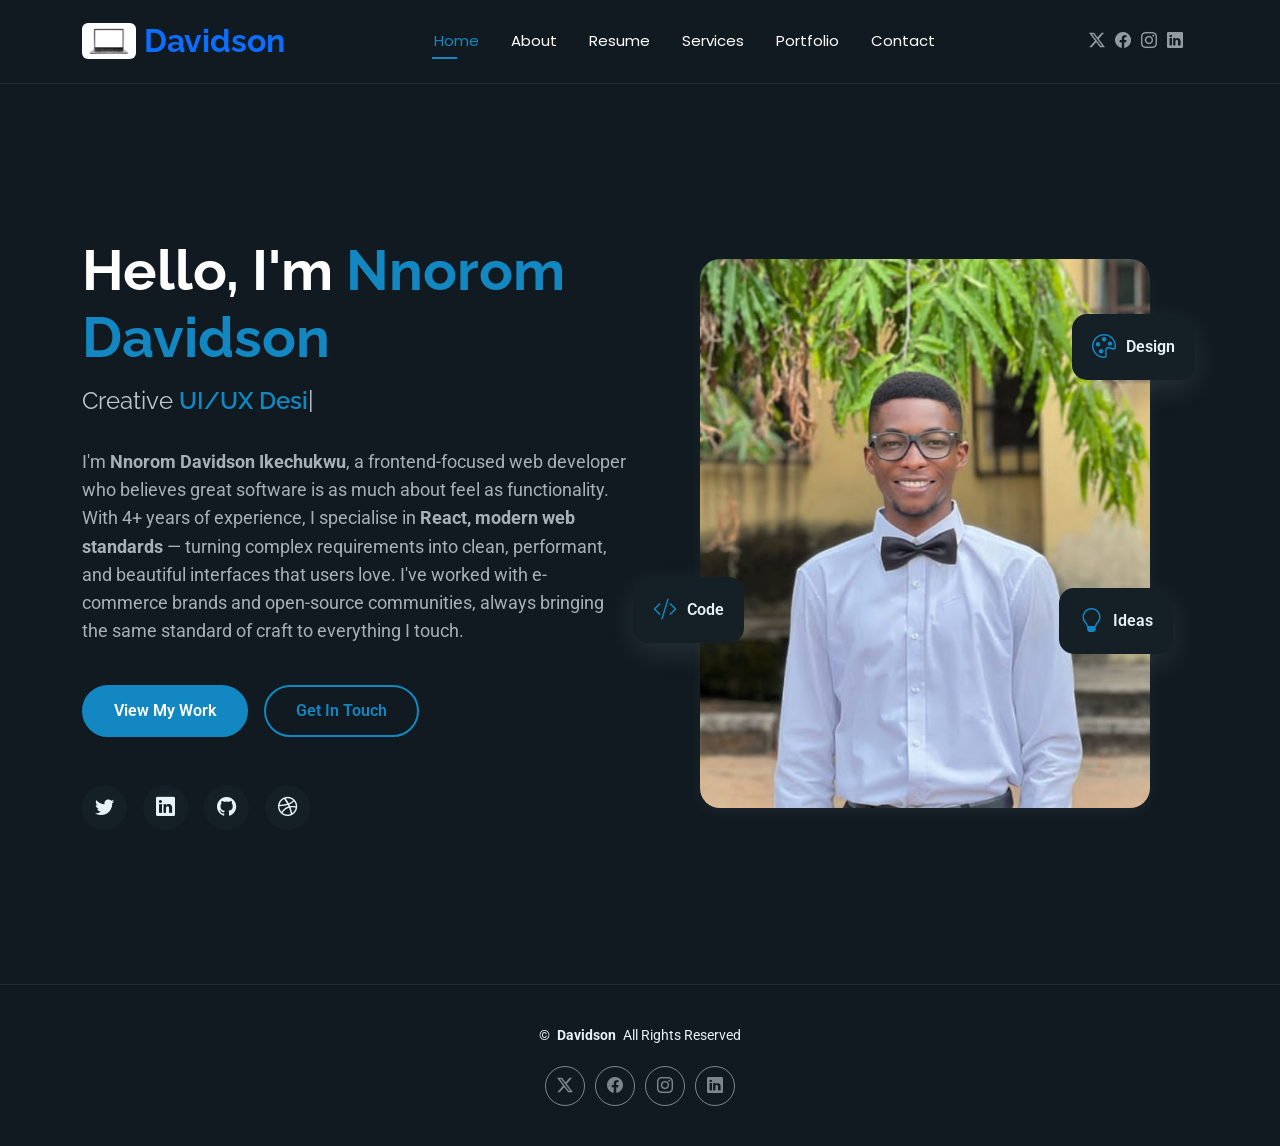
==== index.html @ 775a9165 "Updated website design" ====
<!doctype html>
<html lang="en">
  <head>
    <meta charset="utf-8" />
    <meta content="width=device-width, initial-scale=1.0" name="viewport" />
    <title>Davidson Portfolio</title>
    <meta name="description" content="" />
    <meta name="keywords" content="" />

    <!-- Favicons -->
    <link href="assets/img/favico.png" rel="icon" />
    <link href="assets/img/apple-touch-ico.png" rel="apple-touch-icon" />

    <!-- Fonts -->
    <link href="https://fonts.googleapis.com" rel="preconnect" />
    <link href="https://fonts.gstatic.com" rel="preconnect" crossorigin />
    <link
      href="https://fonts.googleapis.com/css2?family=Roboto:ital,wght@0,100;0,300;0,400;0,500;0,700;0,900;1,100;1,300;1,400;1,500;1,700;1,900&family=Poppins:ital,wght@0,100;0,200;0,300;0,400;0,500;0,600;0,700;0,800;0,900;1,100;1,200;1,300;1,400;1,500;1,600;1,700;1,800;1,900&family=Raleway:ital,wght@0,100;0,200;0,300;0,400;0,500;0,600;0,700;0,800;0,900;1,100;1,200;1,300;1,400;1,500;1,600;1,700;1,800;1,900&display=swap"
      rel="stylesheet"
    />

    <!-- Vendor CSS Files -->
    <link
      href="assets/vendor/bootstrap/css/bootstrap.min.css"
      rel="stylesheet"
    />
    <link
      href="assets/vendor/bootstrap-icons/bootstrap-icons.css"
      rel="stylesheet"
    />
    <link href="assets/vendor/aos/aos.css" rel="stylesheet" />
    <link href="assets/vendor/swiper/swiper-bundle.min.css" rel="stylesheet" />
    <link
      href="assets/vendor/glightbox/css/glightbox.min.css"
      rel="stylesheet"
    />

    <!-- Main CSS File -->
    <link href="assets/css/main.css" rel="stylesheet" />

  </head>

  <body class="index-page">
    <header
      id="header"
      class="header d-flex align-items-center light-background sticky-top"
    >
      <div
        class="container position-relative d-flex align-items-center justify-content-between"
      >
       <a href="index.html" class="logo d-flex align-items-center me-auto me-xl-0">
      <img src="assets/img/laptop.webp" class="rounded-2" alt="">
      <h1 class="sitename text-primary fw-bold">Davidson</h1> 
    </a>

        <nav id="navmenu" class="navmenu">
          <ul>
            <li><a href="index.html" class="active">Home</a></li>
            <li><a href="about.html">About</a></li>
            <li><a href="resume.html">Resume</a></li>
            <li><a href="services.html">Services</a></li>
            <li><a href="portfolio.html">Portfolio</a></li>
            <li><a href="contact.html">Contact</a></li>
          </ul>
          <i class="mobile-nav-toggle d-xl-none bi bi-list"></i>
        </nav>

        <div class="header-social-links">
          <a href="https://x.com/Davidson Ikechukwu"><i class="bi bi-twitter-x"></i></a>
          <a href="https://www.facebook.com/share/1BREzqqqew/" class="facebook"><i class="bi bi-facebook"></i></a>
          <a href="https://www.instagram.com/nnoromdavidson?igsh=cDBoOHh2YnZlcjl3" class="instagram"><i class="bi bi-instagram"></i></a>
          <a href="#" class="linkedin"><i class="bi bi-linkedin"></i></a>
        </div>
      </div>
    </header>

    <main class="main">
      <!-- Hero Section -->
      <section id="hero" class="hero section">
        <div class="container" data-aos="fade-up" data-aos-delay="100">
          <div class="row gy-4 align-items-center">
            <div class="col-lg-6 order-2 order-lg-1">
              <div class="hero-content">
                <h1 data-aos="fade-up" data-aos-delay="200">
                  Hello, I'm <span class="highlight">Nnorom Davidson</span>
                </h1>
                <h2 data-aos="fade-up" data-aos-delay="300">
                  Creative
                  <span
                    class="typed"
                    data-typed-items="UI/UX Designer, Web Developer"
                  ></span>
                </h2>
                <p data-aos="fade-up" data-aos-delay="400">
              
                  I'm <strong>Nnorom Davidson Ikechukwu</strong>, a
                  frontend-focused web developer who believes great software is
                  as much about feel as functionality.
              
                
                  With 4+ years of experience, I specialise in
                  <strong>React, modern web standards</strong> —
                  turning complex requirements into clean, performant, and
                  beautiful interfaces that users love.
                
                
                  I've worked with e-commerce brands and
                  open-source communities, always bringing the same standard of
                  craft to everything I touch.
              
                </p>
                <div
                  class="hero-actions"
                  data-aos="fade-up"
                  data-aos-delay="500"
                >
                  <a href="portfolio.html" class="btn btn-primary"
                    >View My Work</a
                  >
                  <a href="contact.html" class="btn btn-outline"
                    >Get In Touch</a
                  >
                </div>
                <div
                  class="social-links"
                  data-aos="fade-up"
                  data-aos-delay="600"
                >
                  <a href="#"><i class="bi bi-twitter"></i></a>
                  <a href="#"><i class="bi bi-linkedin"></i></a>
                  <a href="https://github.com/DavidsonIyke"><i class="bi bi-github"></i></a>
                  <a href="#"><i class="bi bi-dribbble"></i></a>
                </div>
              </div>
            </div>
            <div class="col-lg-6 order-1 order-lg-2">
              <div class="hero-image" data-aos="zoom-in" data-aos-delay="300">
                <div class="image-wrapper">
                  <img
                    src="assets/img/profile/Screenshot_20240327-204604~2 - Copy.jpg"
                    alt="Sarah Mitchell"
                    class="img-fluid"
                  />
                  <div class="floating-elements">
                    <div
                      class="floating-card design"
                      data-aos="fade-left"
                      data-aos-delay="700"
                    >
                      <i class="bi bi-palette"></i>
                      <span>Design</span>
                    </div>
                    <div
                      class="floating-card code"
                      data-aos="fade-right"
                      data-aos-delay="800"
                    >
                      <i class="bi bi-code-slash"></i>
                      <span>Code</span>
                    </div>
                    <div
                      class="floating-card creativity"
                      data-aos="fade-up"
                      data-aos-delay="900"
                    >
                      <i class="bi bi-lightbulb"></i>
                      <span>Ideas</span>
                    </div>
                  </div>
                </div>
              </div>
            </div>
          </div>
        </div>
      </section>
      <!-- /Hero Section -->
    </main>

    <footer id="footer" class="footer">
      <div class="container">
        <div class="copyright text-center">
          <p>
            ©
            <strong class="px-1 sitename">Davidson</strong>
            <span>All Rights Reserved<br /></span>
          </p>
        </div>
        <div class="social-links d-flex justify-content-center">
          <a href="https://x.com/Davidson Ikechukwu"><i class="bi bi-twitter-x"></i></a>
          <a href="https://www.facebook.com/share/1BREzqqqew/"><i class="bi bi-facebook"></i></a>
          <a href="https://www.instagram.com/nnoromdavidson?igsh=cDBoOHh2YnZlcjl3"><i class="bi bi-instagram"></i></a>
          <a href=""><i class="bi bi-linkedin"></i></a>
        </div>
      </div>
    </footer>

    <!-- Scroll Top -->
    <a
      href="#"
      id="scroll-top"
      class="scroll-top d-flex align-items-center justify-content-center"
      ><i class="bi bi-arrow-up-short"></i
    ></a>

    <!-- Preloader -->
    <div id="preloader"></div>

    <!-- Vendor JS Files -->
    <script src="assets/vendor/bootstrap/js/bootstrap.bundle.min.js"></script>
    <script src="assets/vendor/php-email-form/validate.js"></script>
    <script src="assets/vendor/aos/aos.js"></script>
    <script src="assets/vendor/typed.js/typed.umd.js"></script>
    <script src="assets/vendor/waypoints/noframework.waypoints.js"></script>
    <script src="assets/vendor/purecounter/purecounter_vanilla.js"></script>
    <script src="assets/vendor/swiper/swiper-bundle.min.js"></script>
    <script src="assets/vendor/imagesloaded/imagesloaded.pkgd.min.js"></script>
    <script src="assets/vendor/isotope-layout/isotope.pkgd.min.js"></script>
    <script src="assets/vendor/glightbox/js/glightbox.min.js"></script>

    <!-- Main JS File -->
    <script src="assets/js/main.js"></script>
  </body>
</html>
---- assets/css/main.css ----
/**
* Template Name: FolioOne
* Template URL: https://bootstrapmade.com/folioone-bootstrap-portfolio-website-template/
* Updated: Aug 23 2025 with Bootstrap v5.3.7
* Author: BootstrapMade.com
* License: https://bootstrapmade.com/license/
*/

/*--------------------------------------------------------------
# Font & Color Variables
# Help: https://bootstrapmade.com/color-system/
--------------------------------------------------------------*/
/* Fonts */
:root {
  --default-font: "Roboto",  system-ui, -apple-system, "Segoe UI", Roboto, "Helvetica Neue", Arial, "Noto Sans", "Liberation Sans", sans-serif, "Apple Color Emoji", "Segoe UI Emoji", "Segoe UI Symbol", "Noto Color Emoji";
  --heading-font: "Raleway",  sans-serif;
  --nav-font: "Poppins",  sans-serif;
}

/* Global Colors - The following color variables are used throughout the website. Updating them here will change the color scheme of the entire website */
:root { 
  --background-color: #101a20; /* Background color for the entire website, including individual sections */
  --default-color: #e7f2f7; /* Default color used for the majority of the text content across the entire website */
  --heading-color: #ffffff; /* Color for headings, subheadings and title throughout the website */
  --accent-color: #1387c1; /* Accent color that represents your brand on the website. It's used for buttons, links, and other elements that need to stand out */
  --surface-color: #141f26; /* The surface color is used as a background of boxed elements within sections, such as cards, icon boxes, or other elements that require a visual separation from the global background. */
  --contrast-color: #ffffff; /* Contrast color for text, ensuring readability against backgrounds of accent, heading, or default colors. */
}

/* Nav Menu Colors - The following color variables are used specifically for the navigation menu. They are separate from the global colors to allow for more customization options */
:root {
  --nav-color: #ffffff;  /* The default color of the main navmenu links */
  --nav-hover-color: #1387c1; /* Applied to main navmenu links when they are hovered over or active */
  --nav-mobile-background-color: #213642; /* Used as the background color for mobile navigation menu */
  --nav-dropdown-background-color: #051117; /* Used as the background color for dropdown items that appear when hovering over primary navigation items */
  --nav-dropdown-color: #e7f2f7; /* Used for navigation links of the dropdown items in the navigation menu. */
  --nav-dropdown-hover-color: #1387c1; /* Similar to --nav-hover-color, this color is applied to dropdown navigation links when they are hovered over. */
}

/* Color Presets - These classes override global colors when applied to any section or element, providing reuse of the sam color scheme. */

.light-background {
  --background-color: #142027;
  --surface-color: #325264;
}

.dark-background {
  --background-color: #0b1419;
  --default-color: #ffffff;
  --heading-color: #ffffff;
  --surface-color: #252525;
  --contrast-color: #ffffff;
}

/* Smooth scroll */
:root {
  scroll-behavior: smooth;
}

/*--------------------------------------------------------------
# General Styling & Shared Classes
--------------------------------------------------------------*/
body {
  color: var(--default-color);
  background-color: var(--background-color);
  font-family: var(--default-font);
}

a {
  color: var(--accent-color);
  text-decoration: none;
  transition: 0.3s;
}

a:hover {
  color: color-mix(in srgb, var(--accent-color), transparent 25%);
  text-decoration: none;
}

h1,
h2,
h3,
h4,
h5,
h6 {
  color: var(--heading-color);
  font-family: var(--heading-font);
}

/* PHP Email Form Messages
------------------------------*/
.php-email-form .error-message {
  display: none;
  background: #df1529;
  color: #ffffff;
  text-align: left;
  padding: 15px;
  margin-bottom: 24px;
  font-weight: 600;
}

.php-email-form .sent-message {
  display: none;
  color: #ffffff;
  background: #059652;
  text-align: center;
  padding: 15px;
  margin-bottom: 24px;
  font-weight: 600;
}

.php-email-form .loading {
  display: none;
  background: var(--surface-color);
  text-align: center;
  padding: 15px;
  margin-bottom: 24px;
}

.php-email-form .loading:before {
  content: "";
  display: inline-block;
  border-radius: 50%;
  width: 24px;
  height: 24px;
  margin: 0 10px -6px 0;
  border: 3px solid var(--accent-color);
  border-top-color: var(--surface-color);
  animation: php-email-form-loading 1s linear infinite;
}

@keyframes php-email-form-loading {
  0% {
    transform: rotate(0deg);
  }

  100% {
    transform: rotate(360deg);
  }
}

/*--------------------------------------------------------------
# Global Header
--------------------------------------------------------------*/
.header {
  --background-color: rgba(255, 255, 255, 0);
  color: var(--default-color);
  background-color: var(--background-color);
  padding: 15px 0;
  transition: all 0.5s;
  z-index: 997;
  border-bottom: 1px solid color-mix(in srgb, var(--default-color), transparent 92%);
}

.header .logo {
  line-height: 1;
}

.header .logo img {
  max-height: 36px;
  margin-right: 8px;
}

.header .logo h1 {
  font-size: 32px;
  margin: 0;
  font-weight: 400;
  color: var(--heading-color);
}

.header .header-social-links {
  padding-right: 15px;
}

.header .header-social-links a {
  color: color-mix(in srgb, var(--default-color), transparent 40%);
  padding-left: 6px;
  display: inline-block;
  transition: 0.3s;
  font-size: 16px;
}

.header .header-social-links a:hover {
  color: var(--default-color);
}

.header .header-social-links a i {
  line-height: 0px;
}

@media (max-width: 1200px) {
  .header .logo {
    order: 1;
  }

  .header .header-social-links {
    order: 2;
  }

  .header .navmenu {
    order: 3;
  }
}

/* Global Header on Scroll
------------------------------*/
.scrolled .header {
  --background-color: rgba(16, 26, 32, 0.9);
}

/*--------------------------------------------------------------
# Navigation Menu
--------------------------------------------------------------*/
/* Desktop Navigation */
@media (min-width: 1200px) {
  .navmenu {
    padding: 0;
  }

  .navmenu ul {
    margin: 0;
    padding: 0;
    display: flex;
    list-style: none;
    align-items: center;
  }

  .navmenu li {
    position: relative;
  }

  .navmenu>ul>li {
    white-space: nowrap;
    padding: 15px 28px 15px 0;
  }

  .navmenu>ul>li:last-child {
    padding-right: 0;
  }

  .navmenu a,
  .navmenu a:focus {
    color: var(--nav-color);
    font-size: 15px;
    padding: 0 2px;
    font-family: var(--nav-font);
    font-weight: 400;
    display: flex;
    align-items: center;
    justify-content: space-between;
    white-space: nowrap;
    transition: 0.3s;
    position: relative;
  }

  .navmenu a i,
  .navmenu a:focus i {
    font-size: 12px;
    line-height: 0;
    margin-left: 5px;
    transition: 0.3s;
  }

  .navmenu>ul>li>a:before {
    content: "";
    position: absolute;
    height: 2px;
    bottom: -6px;
    left: 0;
    background-color: var(--nav-hover-color);
    visibility: hidden;
    width: 0px;
    transition: all 0.3s ease-in-out 0s;
  }

  .navmenu a:hover:before,
  .navmenu li:hover>a:before,
  .navmenu .active:before {
    visibility: visible;
    width: 25px;
  }

  .navmenu li:hover>a,
  .navmenu .active,
  .navmenu .active:focus {
    color: var(--nav-hover-color);
  }

  .navmenu .dropdown ul {
    margin: 0;
    padding: 10px 0;
    background: var(--nav-dropdown-background-color);
    display: block;
    position: absolute;
    visibility: hidden;
    left: -5px;
    top: 130%;
    opacity: 0;
    transition: 0.3s;
    border-radius: 4px;
    z-index: 99;
    box-shadow: 0px 0px 30px rgba(0, 0, 0, 0.1);
  }

  .navmenu .dropdown ul li {
    min-width: 200px;
  }

  .navmenu .dropdown ul a {
    padding: 10px 20px;
    font-size: 15px;
    text-transform: none;
    color: var(--nav-dropdown-color);
  }

  .navmenu .dropdown ul a i {
    font-size: 12px;
  }

  .navmenu .dropdown ul a:hover,
  .navmenu .dropdown ul .active:hover,
  .navmenu .dropdown ul li:hover>a {
    color: var(--nav-dropdown-hover-color);
  }

  .navmenu .dropdown:hover>ul {
    opacity: 1;
    top: 100%;
    visibility: visible;
  }

  .navmenu .dropdown .dropdown ul {
    top: 0;
    left: -90%;
    visibility: hidden;
  }

  .navmenu .dropdown .dropdown:hover>ul {
    opacity: 1;
    top: 0;
    left: -100%;
    visibility: visible;
  }
}

/* Mobile Navigation */
@media (max-width: 1199px) {
  .mobile-nav-toggle {
    color: var(--nav-color);
    font-size: 28px;
    line-height: 0;
    margin-right: 10px;
    cursor: pointer;
    transition: color 0.3s;
  }

  .navmenu {
    padding: 0;
    z-index: 9997;
  }

  .navmenu ul {
    display: none;
    list-style: none;
    position: absolute;
    inset: 60px 20px 20px 20px;
    padding: 10px 0;
    margin: 0;
    border-radius: 6px;
    background-color: var(--nav-mobile-background-color);
    border: 1px solid color-mix(in srgb, var(--default-color), transparent 90%);
    box-shadow: none;
    overflow-y: auto;
    transition: 0.3s;
    z-index: 9998;
  }

  .navmenu a,
  .navmenu a:focus {
    color: var(--nav-dropdown-color);
    padding: 10px 20px;
    font-family: var(--nav-font);
    font-size: 17px;
    font-weight: 500;
    display: flex;
    align-items: center;
    justify-content: space-between;
    white-space: nowrap;
    transition: 0.3s;
  }

  .navmenu a i,
  .navmenu a:focus i {
    font-size: 12px;
    line-height: 0;
    margin-left: 5px;
    width: 30px;
    height: 30px;
    display: flex;
    align-items: center;
    justify-content: center;
    border-radius: 50%;
    transition: 0.3s;
    background-color: color-mix(in srgb, var(--accent-color), transparent 90%);
  }

  .navmenu a i:hover,
  .navmenu a:focus i:hover {
    background-color: var(--accent-color);
    color: var(--contrast-color);
  }

  .navmenu a:hover,
  .navmenu .active,
  .navmenu .active:focus {
    color: var(--nav-dropdown-hover-color);
  }

  .navmenu .active i,
  .navmenu .active:focus i {
    background-color: var(--accent-color);
    color: var(--contrast-color);
    transform: rotate(180deg);
  }

  .navmenu .dropdown ul {
    position: static;
    display: none;
    z-index: 99;
    padding: 10px 0;
    margin: 10px 20px;
    background-color: var(--nav-dropdown-background-color);
    transition: all 0.5s ease-in-out;
  }

  .navmenu .dropdown ul ul {
    background-color: rgba(33, 37, 41, 0.1);
  }

  .navmenu .dropdown>.dropdown-active {
    display: block;
    background-color: rgba(33, 37, 41, 0.03);
  }

  .mobile-nav-active {
    overflow: hidden;
  }

  .mobile-nav-active .mobile-nav-toggle {
    color: #fff;
    position: absolute;
    font-size: 32px;
    top: 15px;
    right: 15px;
    margin-right: 0;
    z-index: 9999;
  }

  .mobile-nav-active .navmenu {
    position: fixed;
    overflow: hidden;
    inset: 0;
    background: rgba(33, 37, 41, 0.8);
    transition: 0.3s;
  }

  .mobile-nav-active .navmenu>ul {
    display: block;
  }
}

/*--------------------------------------------------------------
# Global Footer
--------------------------------------------------------------*/
.footer {
  color: var(--default-color);
  background-color: var(--background-color);
  font-size: 14px;
  padding: 40px 0;
  position: relative;
  border-top: 1px solid color-mix(in srgb, var(--default-color), transparent 92%);
}

.footer .copyright p {
  margin-bottom: 0;
}

.footer .social-links {
  margin-top: 20px;
}

.footer .social-links a {
  display: flex;
  align-items: center;
  justify-content: center;
  width: 40px;
  height: 40px;
  border-radius: 50%;
  border: 1px solid color-mix(in srgb, var(--default-color), transparent 50%);
  font-size: 16px;
  color: color-mix(in srgb, var(--default-color), transparent 50%);
  margin: 0 5px;
  transition: 0.3s;
}

.footer .social-links a:hover {
  color: var(--accent-color);
  border-color: var(--accent-color);
}

.footer .credits {
  margin-top: 10px;
  font-size: 13px;
  text-align: center;
}

/*--------------------------------------------------------------
# Preloader
--------------------------------------------------------------*/
#preloader {
  position: fixed;
  inset: 0;
  z-index: 9999;
  overflow: hidden;
  background-color: var(--background-color);
  transition: all 0.6s ease-out;
  width: 100%;
  height: 100vh;
}

#preloader:before,
#preloader:after {
  content: "";
  position: absolute;
  border: 4px solid var(--accent-color);
  border-radius: 50%;
  animation: animate-preloader 2s cubic-bezier(0, 0.2, 0.8, 1) infinite;
}

#preloader:after {
  animation-delay: -0.5s;
}

@keyframes animate-preloader {
  0% {
    width: 10px;
    height: 10px;
    top: calc(50% - 5px);
    left: calc(50% - 5px);
    opacity: 1;
  }

  100% {
    width: 72px;
    height: 72px;
    top: calc(50% - 36px);
    left: calc(50% - 36px);
    opacity: 0;
  }
}

/*--------------------------------------------------------------
# Scroll Top Button
--------------------------------------------------------------*/
.scroll-top {
  position: fixed;
  visibility: hidden;
  opacity: 0;
  right: 15px;
  bottom: -15px;
  z-index: 99999;
  background-color: var(--accent-color);
  width: 44px;
  height: 44px;
  border-radius: 50px;
  transition: all 0.4s;
}

.scroll-top i {
  font-size: 24px;
  color: var(--contrast-color);
  line-height: 0;
}

.scroll-top:hover {
  background-color: color-mix(in srgb, var(--accent-color), transparent 20%);
  color: var(--contrast-color);
}

.scroll-top.active {
  visibility: visible;
  opacity: 1;
  bottom: 15px;
}

/*--------------------------------------------------------------
# Disable aos animation delay on mobile devices
--------------------------------------------------------------*/
@media screen and (max-width: 768px) {
  [data-aos-delay] {
    transition-delay: 0 !important;
  }
}

/*--------------------------------------------------------------
# Global Page Titles & Breadcrumbs
--------------------------------------------------------------*/
.page-title {
  color: var(--default-color);
  background-color: var(--background-color);
  position: relative;
}

.page-title .heading {
  padding: 80px 0;
  border-top: 1px solid color-mix(in srgb, var(--default-color), transparent 90%);
}

.page-title .heading h1 {
  font-size: 38px;
  font-weight: 700;
}

.page-title nav {
  background-color: color-mix(in srgb, var(--default-color), transparent 96%);
  padding: 20px 0;
}

.page-title nav ol {
  display: flex;
  flex-wrap: wrap;
  list-style: none;
  padding: 0;
  margin: 0;
  font-size: 16px;
  font-weight: 400;
}

.page-title nav ol li+li {
  padding-left: 10px;
}

.page-title nav ol li+li::before {
  content: "/";
  display: inline-block;
  padding-right: 10px;
  color: color-mix(in srgb, var(--default-color), transparent 70%);
}

/*--------------------------------------------------------------
# Global Sections
--------------------------------------------------------------*/
section,
.section {
  color: var(--default-color);
  background-color: var(--background-color);
  padding: 60px 0;
  scroll-margin-top: 100px;
  overflow: clip;
}

@media (max-width: 1199px) {

  section,
  .section {
    scroll-margin-top: 66px;
  }
}

/*--------------------------------------------------------------
# Global Section Titles
--------------------------------------------------------------*/
.section-title {
  text-align: center;
  padding-bottom: 60px;
  position: relative;
}

.section-title h2 {
  font-size: 3.5rem;
  font-weight: 400;
  line-height: 1.2;
  color: var(--heading-color);
  margin-bottom: 1.5rem;
  letter-spacing: -1px;
}

@media (max-width: 768px) {
  .section-title h2 {
    font-size: 2.5rem;
  }
}

.section-title p {
  font-size: 1.125rem;
  line-height: 1.8;
  color: color-mix(in srgb, var(--default-color), transparent 25%);
  max-width: 900px;
  margin: 0 auto;
  text-wrap: balance;
}

/*--------------------------------------------------------------
# Hero Section
--------------------------------------------------------------*/
.hero {
  padding: 80px 0;
  min-height: 100vh;
  display: flex;
  align-items: center;
}

.hero .hero-content h1 {
  font-size: 3.5rem;
  font-weight: 700;
  margin-bottom: 1rem;
  line-height: 1.2;
}

.hero .hero-content h1 .highlight {
  color: var(--accent-color);
  position: relative;
}

.hero .hero-content h1 .highlight::after {
  content: "";
  position: absolute;
  bottom: 0;
  left: 0;
  width: 100%;
  height: 3px;
  background: linear-gradient(90deg, var(--accent-color), color-mix(in srgb, var(--accent-color), transparent 50%));
  border-radius: 2px;
}

@media (max-width: 768px) {
  .hero .hero-content h1 {
    font-size: 2.5rem;
  }
}

.hero .hero-content h2 {
  font-size: 1.5rem;
  font-weight: 400;
  margin-bottom: 2rem;
  color: color-mix(in srgb, var(--default-color), transparent 20%);
}

.hero .hero-content h2 .typed {
  color: var(--accent-color);
  font-weight: 600;
}

@media (max-width: 768px) {
  .hero .hero-content h2 {
    font-size: 1.25rem;
  }
}

.hero .hero-content p {
  font-size: 1.1rem;
  line-height: 1.6;
  margin-bottom: 2.5rem;
  color: color-mix(in srgb, var(--default-color), transparent 30%);
}

.hero .hero-actions {
  display: flex;
  gap: 1rem;
  margin-bottom: 3rem;
}

.hero .hero-actions .btn {
  padding: 12px 30px;
  border-radius: 50px;
  font-weight: 600;
  text-decoration: none;
  transition: all 0.3s ease;
  border: 2px solid;
}

.hero .hero-actions .btn.btn-primary {
  background: var(--accent-color);
  color: var(--contrast-color);
  border-color: var(--accent-color);
}

.hero .hero-actions .btn.btn-primary:hover {
  background: color-mix(in srgb, var(--accent-color), black 15%);
  border-color: color-mix(in srgb, var(--accent-color), black 15%);
  transform: translateY(-2px);
}

.hero .hero-actions .btn.btn-outline {
  background: transparent;
  color: var(--accent-color);
  border-color: var(--accent-color);
}

.hero .hero-actions .btn.btn-outline:hover {
  transform: translateY(-2px);
}

@media (max-width: 576px) {
  .hero .hero-actions {
    flex-direction: column;
  }

  .hero .hero-actions .btn {
    text-align: center;
  }
}

.hero .social-links {
  display: flex;
  gap: 1rem;
}

.hero .social-links a {
  width: 45px;
  height: 45px;
  background: var(--surface-color);
  border-radius: 50%;
  display: flex;
  align-items: center;
  justify-content: center;
  color: var(--default-color);
  font-size: 1.2rem;
  transition: all 0.3s ease;
}

.hero .social-links a:hover {
  background: var(--accent-color);
  color: var(--contrast-color);
  transform: translateY(-3px);
  box-shadow: 0 8px 25px color-mix(in srgb, var(--accent-color), transparent 70%);
}

.hero .hero-image {
  position: relative;
}

.hero .hero-image .image-wrapper {
  position: relative;
  max-width: 450px;
  margin: 0 auto;
}

.hero .hero-image .image-wrapper img {
  border-radius: 20px;
  box-shadow: 0 5px 15px color-mix(in srgb, var(--default-color), transparent 95%);
  transition: transform 0.3s ease;
}

.hero .hero-image .image-wrapper img:hover {
  transform: scale(1.02);
}

.hero .hero-image .floating-elements {
  position: absolute;
  top: 0;
  left: 0;
  right: 0;
  bottom: 0;
  pointer-events: none;
}

.hero .hero-image .floating-elements .floating-card {
  position: absolute;
  background: var(--surface-color);
  padding: 15px 20px;
  border-radius: 15px;
  box-shadow: 0 10px 30px color-mix(in srgb, var(--default-color), transparent 90%);
  display: flex;
  align-items: center;
  gap: 10px;
  font-weight: 600;
  animation: float 3s ease-in-out infinite;
}

.hero .hero-image .floating-elements .floating-card i {
  font-size: 1.5rem;
  color: var(--accent-color);
}

.hero .hero-image .floating-elements .floating-card.design {
  top: 10%;
  right: -10%;
  animation-delay: 0s;
}

.hero .hero-image .floating-elements .floating-card.code {
  bottom: 30%;
  left: -15%;
  animation-delay: 1s;
}

.hero .hero-image .floating-elements .floating-card.creativity {
  top: 60%;
  right: -5%;
  animation-delay: 2s;
}

@media (max-width: 992px) {
  .hero .hero-image .floating-elements .floating-card {
    display: none;
  }
}

@keyframes float {

  0%,
  100% {
    transform: translateY(0px);
  }

  50% {
    transform: translateY(-10px);
  }
}

@media (max-width: 992px) {
  .hero .hero-content {
    text-align: center;
    margin-bottom: 3rem;
  }
}

/*--------------------------------------------------------------
# About Section
--------------------------------------------------------------*/
.about .intro-content .eyebrow {
  display: inline-block;
  letter-spacing: 0.12em;
  text-transform: uppercase;
  font-size: 12px;
  color: color-mix(in srgb, var(--default-color), transparent 40%);
  margin-bottom: 16px;
}

.about .intro-content .headline {
  font-family: var(--heading-font);
  font-weight: 300;
  line-height: 1.2;
  font-size: clamp(28px, 4vw, 44px);
  margin: 0 0 24px 0;
}

.about .intro-content .lead {
  font-size: 18px;
  line-height: 1.8;
  color: color-mix(in srgb, var(--default-color), transparent 10%);
  margin-bottom: 24px;
}

.about .intro-content p {
  line-height: 1.8;
  margin-bottom: 24px;
  color: color-mix(in srgb, var(--default-color), transparent 5%);
}

.about .intro-content .cta-group {
  display: flex;
  gap: 24px;
  align-items: center;
  margin-top: 24px;
}

.about .intro-content .cta-group .btn-ghost {
  display: inline-flex;
  align-items: center;
  gap: 8px;
  padding: 12px 18px;
  border-radius: 6px;
  color: var(--accent-color);
  background: color-mix(in srgb, var(--accent-color), transparent 92%);
  border: 1px solid color-mix(in srgb, var(--accent-color), transparent 70%);
  transition: 0.3s ease-in-out;
}

.about .intro-content .cta-group .btn-ghost:hover,
.about .intro-content .cta-group .btn-ghost:focus {
  color: var(--contrast-color);
  background: var(--accent-color);
  border-color: var(--accent-color);
  outline: none;
  box-shadow: 0 0 0 3px color-mix(in srgb, var(--accent-color), transparent 70%);
}

.about .intro-content .cta-group .link-underline {
  display: inline-flex;
  align-items: center;
  gap: 8px;
  position: relative;
  color: var(--accent-color);
  padding-bottom: 4px;
  transition: 0.3s ease-in-out;
}

.about .intro-content .cta-group .link-underline::after {
  content: "";
  position: absolute;
  left: 0;
  right: 0;
  bottom: 0;
  height: 1px;
  background: color-mix(in srgb, var(--accent-color), transparent 40%);
  transform: scaleX(0.4);
  transform-origin: left;
  transition: 0.3s ease-in-out;
}

.about .intro-content .cta-group .link-underline:hover,
.about .intro-content .cta-group .link-underline:focus {
  color: color-mix(in srgb, var(--accent-color), transparent 10%);
  outline: none;
}

.about .intro-content .cta-group .link-underline:hover::after,
.about .intro-content .cta-group .link-underline:focus::after {
  transform: scaleX(1);
}

.about .profile-figure {
  margin: 0;
}

.about .profile-figure .profile-photo {
  width: 88%;
  max-width: 440px;
  border-radius: 18px;
  box-shadow: 0 10px 30px color-mix(in srgb, var(--default-color), transparent 92%);
  transform: translateY(0);
  transition: transform 0.3s ease-in-out;
}

.about .profile-figure .profile-caption {
  margin-top: 24px;
  display: flex;
  align-items: center;
  justify-content: center;
}

.about .profile-figure .profile-caption .meta {
  font-size: 14px;
  color: color-mix(in srgb, var(--default-color), transparent 20%);
}

.about .profile-figure .profile-caption .meta .funfact {
  font-size: 13px;
  margin-top: 4px;
  color: color-mix(in srgb, var(--default-color), transparent 35%);
}

.about .profile-figure:hover .profile-photo {
  transform: translateY(-4px);
}

.about .skill-item {
  padding: 24px;
  border-radius: 6px;
  transition: 0.3s ease-in-out;
  background: color-mix(in srgb, var(--surface-color), var(--accent-color) 2%);
  border: 1px solid color-mix(in srgb, var(--default-color), transparent 88%);
  height: 100%;
}

.about .skill-item i {
  font-size: 24px;
  color: var(--accent-color);
  margin-bottom: 16px;
  display: inline-block;
}

.about .skill-item h3 {
  font-size: 16px;
  margin-bottom: 6px;
  font-weight: 500;
}

.about .skill-item p {
  margin: 0;
  font-size: 14px;
  color: color-mix(in srgb, var(--default-color), transparent 25%);
}

.about .skill-item:hover {
  transform: translateY(-3px);
  border-color: color-mix(in srgb, var(--accent-color), transparent 60%);
  box-shadow: 0 10px 30px color-mix(in srgb, var(--default-color), transparent 92%);
}

.about .timeline-item {
  position: relative;
  padding-left: 26px;
}

.about .timeline-item time {
  display: inline-block;
  font-size: 12px;
  letter-spacing: 0.08em;
  text-transform: uppercase;
  color: color-mix(in srgb, var(--default-color), transparent 45%);
  margin-bottom: 6px;
}

.about .timeline-item h4 {
  font-size: 18px;
  font-weight: 400;
  margin: 0 0 6px;
}

.about .timeline-item p {
  font-size: 14px;
  color: color-mix(in srgb, var(--default-color), transparent 25%);
  margin: 0;
}

.about .timeline-item .dot {
  position: absolute;
  left: 0;
  top: 4px;
  width: 10px;
  height: 10px;
  border-radius: 50%;
  background: var(--accent-color);
  box-shadow: 0 0 0 6px color-mix(in srgb, var(--accent-color), transparent 80%);
}

.about .personal-quote {
  padding: 24px 0;
}

.about .personal-quote p {
  font-family: var(--heading-font);
  font-weight: 300;
  font-size: clamp(20px, 3vw, 28px);
  line-height: 1.5;
  color: color-mix(in srgb, var(--default-color), transparent 5%);
  margin: 0 auto;
  max-width: 800px;
}

.about .fact-pill {
  display: flex;
  align-items: center;
  justify-content: center;
  gap: 10px;
  padding: 10px 14px;
  border-radius: 999px;
  border: 1px solid color-mix(in srgb, var(--default-color), transparent 85%);
  background: var(--surface-color);
  color: color-mix(in srgb, var(--default-color), transparent 10%);
  transition: 0.3s ease-in-out;
}

.about .fact-pill i {
  color: var(--accent-color);
}

.about .fact-pill span {
  font-size: 14px;
}

.about .fact-pill:hover {
  transform: translateY(-2px);
  border-color: color-mix(in srgb, var(--accent-color), transparent 60%);
  box-shadow: 0 10px 30px color-mix(in srgb, var(--default-color), transparent 92%);
}

.about .fact-pill:focus-within {
  box-shadow: 0 0 0 3px color-mix(in srgb, var(--accent-color), transparent 70%);
}

@media (max-width: 992px) {
  .about .profile-figure {
    text-align: center !important;
  }

  .about .profile-figure .profile-photo {
    width: 72%;
  }

  .about .intro-content .cta-group {
    flex-wrap: wrap;
  }
}

@media (max-width: 576px) {
  .about .profile-figure .profile-photo {
    width: 100%;
  }
}

/*--------------------------------------------------------------
# Skills Section
--------------------------------------------------------------*/
.skills .skill-box {
  background-color: var(--surface-color);
  padding: 2rem;
  border-radius: 8px;
  box-shadow: 0 0 20px rgba(0, 0, 0, 0.05);
}

.skills .skill-box h3 {
  font-size: 1.2rem;
  margin-bottom: 1rem;
  font-weight: 600;
}

.skills .skill-box p {
  font-size: 0.9rem;
  margin-bottom: 0.8rem;
  opacity: 0.6;
}

.skills .skill-box .progress {
  background-color: color-mix(in srgb, var(--accent-color), transparent 85%);
  border-radius: 50px;
  height: 8px;
  margin-top: 5px;
  overflow: hidden;
}

.skills .skill-box .progress .progress-bar {
  background-color: var(--accent-color);
  height: 100%;
  position: relative;
  border-radius: 50px;
  transition: 0.9s;
  width: 1px;
}

/*--------------------------------------------------------------
# Stats Section
--------------------------------------------------------------*/
.stats .avatars {
  position: relative;
}

.stats .avatars img {
  width: 60px;
  height: 60px;
  border: 3px solid var(--accent-color);
  margin-right: -15px;
  transition: transform 0.3s ease;
}

.stats .avatars img:hover {
  transform: translateY(-5px);
  z-index: 2;
}

.stats .counters h2 {
  color: var(--heading-color);
  font-size: 48px;
  font-weight: 700;
  margin-bottom: 10px;
}

.stats .counters h2 span {
  display: inline-block;
}

.stats .counters p {
  color: var(--default-color);
  font-size: 18px;
  margin: 0;
  opacity: 0.9;
}

@media (max-width: 991px) {
  .stats .row {
    text-align: center;
  }

  .stats .avatars {
    justify-content: center;
    margin-bottom: 40px;
  }

  .stats .counters h2 {
    font-size: 36px;
  }

  .stats .counters p {
    font-size: 16px;
  }

  .stats .counters .col-md-4 {
    margin-bottom: 30px;
  }

  .stats .counters .col-md-4:last-child {
    margin-bottom: 0;
  }
}

@media (max-width: 576px) {
  .stats {
    padding: 60px 0;
  }

  .stats .avatars {
    flex-wrap: wrap;
    justify-content: center;
  }

  .stats .avatars img {
    margin: 0 -8px;
  }
}

/*--------------------------------------------------------------
# Testimonials Section
--------------------------------------------------------------*/
.testimonials .testimonials-carousel,
.testimonials .testimonials-slider {
  overflow: hidden;
}

.testimonials .testimonial-item .testimonial-content {
  border-left: 3px solid var(--accent-color);
  padding-left: 30px;
}

.testimonials .testimonial-item .testimonial-img {
  border-radius: 50%;
  border: 4px solid var(--background-color);
  margin: 0 auto;
}

.testimonials .testimonial-item h3 {
  font-size: 20px;
  font-weight: bold;
  margin: 10px 0 5px 0;
}

.testimonials .testimonial-item h4 {
  font-size: 14px;
  color: color-mix(in srgb, var(--default-color), transparent 40%);
  margin: 0 0 10px 0;
}

.testimonials .testimonial-item .stars i {
  color: #ffc107;
  margin: 0 1px;
}

.testimonials .testimonial-item .quote-icon-left,
.testimonials .testimonial-item .quote-icon-right {
  color: color-mix(in srgb, var(--accent-color), transparent 50%);
  font-size: 26px;
  line-height: 0;
}

.testimonials .testimonial-item .quote-icon-left {
  display: inline-block;
  left: -5px;
  position: relative;
}

.testimonials .testimonial-item .quote-icon-right {
  display: inline-block;
  right: -5px;
  position: relative;
  top: 10px;
  transform: scale(-1, -1);
}

.testimonials .testimonial-item p {
  font-style: italic;
}

.testimonials .swiper-wrapper {
  height: auto;
}

.testimonials .swiper-pagination {
  margin-top: 30px;
  position: relative;
}

.testimonials .swiper-pagination .swiper-pagination-bullet {
  width: 12px;
  height: 12px;
  background-color: color-mix(in srgb, var(--default-color), transparent 85%);
  opacity: 1;
}

.testimonials .swiper-pagination .swiper-pagination-bullet-active {
  background-color: var(--accent-color);
}

/*--------------------------------------------------------------
# Resume Section
--------------------------------------------------------------*/
.resume .resume-item {
  margin-bottom: 3rem;
}

.resume .resume-item .resume-title {
  font-size: 1.75rem;
  font-weight: 700;
  margin-bottom: 1.5rem;
  padding-bottom: 1.5rem;
  position: relative;
  color: var(--heading-color);
}

.resume .resume-item .resume-title::after {
  content: "";
  position: absolute;
  display: block;
  width: 50px;
  height: 3px;
  background: var(--accent-color);
  bottom: 0;
  left: 0;
}

.resume .resume-item .resume-content {
  padding-left: 1.25rem;
  border-left: 2px solid color-mix(in srgb, var(--accent-color), transparent 85%);
}

.resume .resume-item article {
  position: relative;
  margin-bottom: 2.5rem;
}

.resume .resume-item article::before {
  content: "";
  position: absolute;
  width: 16px;
  height: 16px;
  border-radius: 50%;
  left: -1.8rem;
  top: 0.25rem;
  background: var(--background-color);
  border: 2px solid var(--accent-color);
}

.resume .resume-item article h4 {
  font-size: 1.25rem;
  font-weight: 600;
  margin-bottom: 0.5rem;
  color: var(--heading-color);
}

.resume .resume-item article h5 {
  font-size: 1rem;
  background: color-mix(in srgb, var(--accent-color), transparent 92%);
  padding: 0.375rem 0.75rem;
  display: inline-block;
  font-weight: 600;
  margin: 0.5rem 0;
  color: var(--accent-color);
  border-radius: 4px;
}

.resume .resume-item article .institution,
.resume .resume-item article .company {
  font-size: 1rem;
  margin-bottom: 1rem;
  color: color-mix(in srgb, var(--default-color), transparent 25%);
}

.resume .resume-item article p {
  margin-bottom: 1rem;
}

.resume .resume-item article ul {
  padding-left: 1.25rem;
  margin-bottom: 0;
}

.resume .resume-item article ul li {
  padding-bottom: 0.75rem;
  position: relative;
}

.resume .resume-item article ul li:last-child {
  padding-bottom: 0;
}

.resume .skill-item {
  margin-bottom: 2rem;
}

.resume .skill-item h4 {
  font-size: 1rem;
  font-weight: 600;
  margin-bottom: 0.75rem;
  color: var(--heading-color);
}

.resume .skill-item .progress {
  height: 0.75rem;
  background-color: color-mix(in srgb, var(--accent-color), transparent 92%);
  border-radius: 1rem;
  overflow: visible;
}

.resume .skill-item .progress .progress-bar {
  background-color: var(--accent-color);
  position: relative;
  border-radius: 1rem;
  width: 0;
  transition: width 1s ease;
}

.resume .skill-item .progress .progress-bar::after {
  content: attr(aria-valuenow) "%";
  position: absolute;
  right: 0;
  top: -1.75rem;
  font-size: 0.875rem;
  font-weight: 600;
  color: var(--accent-color);
}

@media (max-width: 991.98px) {
  .resume .resume-item {
    margin-bottom: 2rem;
  }
}

@media (max-width: 767.98px) {
  .resume .resume-content {
    padding-left: 1rem !important;
  }

  .resume article::before {
    left: -2rem !important;
  }
}

/*--------------------------------------------------------------
# Services Section
--------------------------------------------------------------*/
.services .service-item {
  display: flex;
  background-color: var(--surface-color);
  border-radius: 12px;
  padding: 2rem;
  height: 100%;
  position: relative;
  overflow: hidden;
  box-shadow: 0 5px 20px rgba(0, 0, 0, 0.03);
  transition: all 0.4s ease;
}

.services .service-item::before {
  content: "";
  position: absolute;
  left: 0;
  top: 0;
  height: 100%;
  width: 4px;
  background-color: var(--accent-color);
  transform: scaleY(0);
  transform-origin: bottom;
  transition: transform 0.4s cubic-bezier(0.65, 0, 0.35, 1);
}

.services .service-item:hover {
  box-shadow: 0 10px 30px rgba(0, 0, 0, 0.08);
  transform: translateY(-5px);
}

.services .service-item:hover::before {
  transform: scaleY(1);
}

.services .service-item:hover .service-icon {
  background-color: var(--accent-color);
  color: var(--contrast-color);
  transform: rotateY(180deg);
}

.services .service-item:hover .service-icon i {
  transform: rotateY(180deg);
}

.services .service-item:hover .service-link i {
  transform: translateX(5px);
}

.services .service-icon {
  flex-shrink: 0;
  width: 70px;
  height: 70px;
  border-radius: 12px;
  background-color: color-mix(in srgb, var(--accent-color), transparent 90%);
  color: var(--accent-color);
  display: flex;
  align-items: center;
  justify-content: center;
  margin-right: 1.5rem;
  transition: all 0.5s ease;
}

.services .service-icon i {
  font-size: 2rem;
  transition: transform 0.5s ease;
}

.services .service-content {
  flex-grow: 1;
}

.services .service-content h3 {
  font-size: 1.4rem;
  margin-bottom: 1rem;
  font-weight: 700;
  color: var(--heading-color);
}

.services .service-content p {
  margin-bottom: 1.25rem;
  color: color-mix(in srgb, var(--default-color), transparent 20%);
}

.services .service-link {
  display: inline-flex;
  align-items: center;
  color: var(--accent-color);
  font-weight: 600;
  text-decoration: none;
  transition: color 0.3s ease;
}

.services .service-link span {
  margin-right: 0.5rem;
}

.services .service-link i {
  transition: transform 0.3s ease;
}

.services .service-link:hover {
  color: color-mix(in srgb, var(--accent-color), transparent 25%);
}

@media (max-width: 767.98px) {
  .services .service-item {
    padding: 1.5rem;
    margin-bottom: 1rem;
  }

  .services .service-icon {
    width: 60px;
    height: 60px;
    margin-right: 1rem;
  }

  .services .service-icon i {
    font-size: 1.5rem;
  }

  .services .service-content h3 {
    font-size: 1.2rem;
    margin-bottom: 0.75rem;
  }

  .services .service-content p {
    margin-bottom: 1rem;
    font-size: 0.95rem;
  }
}

@media (max-width: 575.98px) {
  .services .service-item {
    flex-direction: column;
    text-align: center;
  }

  .services .service-item::before {
    width: 100%;
    height: 4px;
    transform: scaleX(0);
    transform-origin: left;
  }

  .services .service-item:hover::before {
    transform: scaleX(1);
  }

  .services .service-icon {
    margin-right: 0;
    margin-bottom: 1.25rem;
  }

  .services .service-link {
    justify-content: center;
  }
}

/*--------------------------------------------------------------
# Service Details Section
--------------------------------------------------------------*/
.service-details .service-hero {
  margin-bottom: 4rem;
}

.service-details .service-hero .service-meta {
  display: flex;
  align-items: center;
  gap: 1rem;
  margin-bottom: 1.5rem;
}

.service-details .service-hero .service-meta .service-category {
  background: color-mix(in srgb, var(--accent-color), transparent 85%);
  color: var(--accent-color);
  padding: 0.5rem 1rem;
  border-radius: 20px;
  font-size: 0.85rem;
  font-weight: 500;
  letter-spacing: 0.5px;
}

.service-details .service-hero .service-meta .reading-time {
  color: color-mix(in srgb, var(--default-color), transparent 50%);
  font-size: 0.9rem;
  font-weight: 300;
}

.service-details .service-hero h1 {
  font-size: 3.5rem;
  font-weight: 300;
  line-height: 1.2;
  margin-bottom: 1.5rem;
  color: var(--heading-color);
  letter-spacing: -0.02em;
}

.service-details .service-hero .service-description {
  font-size: 1.25rem;
  line-height: 1.7;
  color: color-mix(in srgb, var(--default-color), transparent 25%);
  font-weight: 300;
  margin: 0;
}

.service-details .service-visual {
  margin-bottom: 4rem;
  overflow: hidden;
  border-radius: 4px;
}

.service-details .service-visual img {
  width: 100%;
  height: 400px;
  object-fit: cover;
  transition: transform 0.5s ease;
}

.service-details .service-visual img:hover {
  transform: scale(1.02);
}

.service-details .service-narrative {
  margin-bottom: 5rem;
}

.service-details .service-narrative h3 {
  font-size: 2rem;
  font-weight: 300;
  margin-bottom: 2rem;
  color: var(--heading-color);
  letter-spacing: -0.01em;
}

.service-details .service-narrative p {
  font-size: 1.1rem;
  line-height: 1.8;
  margin-bottom: 2rem;
  color: var(--default-color);
  font-weight: 300;
}

.service-details .benefits-grid {
  display: grid;
  grid-template-columns: repeat(auto-fit, minmax(280px, 1fr));
  gap: 2.5rem;
  margin-top: 3rem;
}

.service-details .benefits-grid .benefit-card {
  text-align: center;
  padding: 0;
}

.service-details .benefits-grid .benefit-card .benefit-icon {
  width: 60px;
  height: 60px;
  background: color-mix(in srgb, var(--accent-color), transparent 90%);
  border-radius: 50%;
  display: flex;
  align-items: center;
  justify-content: center;
  margin: 0 auto 1.5rem;
  transition: all 0.3s ease;
}

.service-details .benefits-grid .benefit-card .benefit-icon i {
  font-size: 1.5rem;
  color: var(--accent-color);
}

.service-details .benefits-grid .benefit-card:hover .benefit-icon {
  background: var(--accent-color);
  transform: translateY(-2px);
}

.service-details .benefits-grid .benefit-card:hover .benefit-icon i {
  color: var(--contrast-color);
}

.service-details .benefits-grid .benefit-card h4 {
  font-size: 1.2rem;
  font-weight: 400;
  margin-bottom: 1rem;
  color: var(--heading-color);
}

.service-details .benefits-grid .benefit-card p {
  font-size: 1rem;
  line-height: 1.6;
  color: color-mix(in srgb, var(--default-color), transparent 30%);
  margin: 0;
}

.service-details .timeline-section {
  margin-bottom: 4rem;
}

.service-details .timeline-section h3 {
  font-size: 2rem;
  font-weight: 300;
  margin-bottom: 3rem;
  color: var(--heading-color);
  letter-spacing: -0.01em;
}

.service-details .timeline-section .timeline {
  position: relative;
}

.service-details .timeline-section .timeline::before {
  content: "";
  position: absolute;
  left: 30px;
  top: 0;
  bottom: 0;
  width: 1px;
  background: color-mix(in srgb, var(--default-color), transparent 85%);
}

.service-details .timeline-section .timeline .timeline-item {
  position: relative;
  padding-left: 80px;
  margin-bottom: 3rem;
}

.service-details .timeline-section .timeline .timeline-item:last-child {
  margin-bottom: 0;
}

.service-details .timeline-section .timeline .timeline-item .timeline-marker {
  position: absolute;
  left: 0;
  top: 0;
  width: 60px;
  height: 60px;
  background: var(--surface-color);
  border: 2px solid color-mix(in srgb, var(--accent-color), transparent 70%);
  border-radius: 50%;
  display: flex;
  align-items: center;
  justify-content: center;
  z-index: 1;
}

.service-details .timeline-section .timeline .timeline-item .timeline-marker span {
  font-size: 1.2rem;
  font-weight: 500;
  color: var(--accent-color);
}

.service-details .timeline-section .timeline .timeline-item .timeline-content h4 {
  font-size: 1.3rem;
  font-weight: 400;
  margin-bottom: 0.75rem;
  color: var(--heading-color);
}

.service-details .timeline-section .timeline .timeline-item .timeline-content p {
  font-size: 1rem;
  line-height: 1.6;
  margin-bottom: 0.5rem;
  color: var(--default-color);
}

.service-details .timeline-section .timeline .timeline-item .timeline-content small {
  color: color-mix(in srgb, var(--default-color), transparent 40%);
  font-size: 0.9rem;
  font-weight: 500;
}

.service-details .service-sidebar {
  padding-left: 2rem;
}

@media (max-width: 992px) {
  .service-details .service-sidebar {
    padding-left: 0;
    margin-top: 4rem;
  }
}

.service-details .overview-card,
.service-details .success-story,
.service-details .consultation-form {
  background: var(--surface-color);
  border-radius: 8px;
  padding: 2.5rem;
  margin-bottom: 2.5rem;
  border: 1px solid color-mix(in srgb, var(--default-color), transparent 93%);
  transition: all 0.3s ease;
}

.service-details .overview-card:hover,
.service-details .success-story:hover,
.service-details .consultation-form:hover {
  border-color: color-mix(in srgb, var(--accent-color), transparent 80%);
}

.service-details .overview-card .overview-header h4 {
  font-size: 1.4rem;
  font-weight: 400;
  margin-bottom: 2rem;
  color: var(--heading-color);
}

.service-details .overview-card .overview-stats {
  display: grid;
  grid-template-columns: repeat(3, 1fr);
  gap: 1.5rem;
  margin-bottom: 2rem;
}

.service-details .overview-card .overview-stats .stat-item {
  text-align: center;
}

.service-details .overview-card .overview-stats .stat-item .stat-number {
  font-size: 2rem;
  font-weight: 300;
  color: var(--accent-color);
  line-height: 1;
  margin-bottom: 0.5rem;
}

.service-details .overview-card .overview-stats .stat-item .stat-label {
  font-size: 0.85rem;
  color: color-mix(in srgb, var(--default-color), transparent 40%);
  font-weight: 500;
  text-transform: uppercase;
  letter-spacing: 0.5px;
}

.service-details .overview-card .overview-details {
  border-top: 1px solid color-mix(in srgb, var(--default-color), transparent 90%);
  padding-top: 1.5rem;
}

.service-details .overview-card .overview-details .detail-row {
  display: flex;
  justify-content: space-between;
  align-items: center;
  margin-bottom: 1rem;
}

.service-details .overview-card .overview-details .detail-row:last-child {
  margin-bottom: 0;
}

.service-details .overview-card .overview-details .detail-row .detail-label {
  font-size: 0.95rem;
  color: color-mix(in srgb, var(--default-color), transparent 30%);
  font-weight: 400;
}

.service-details .overview-card .overview-details .detail-row .detail-value {
  font-size: 0.95rem;
  color: var(--heading-color);
  font-weight: 500;
}

.service-details .success-story .story-quote p {
  font-size: 1.1rem;
  line-height: 1.7;
  color: color-mix(in srgb, var(--default-color), transparent 20%);
  font-style: italic;
  margin-bottom: 2rem;
}

.service-details .success-story .story-author {
  display: flex;
  align-items: center;
  gap: 1rem;
  margin-bottom: 1.5rem;
}

.service-details .success-story .story-author .author-avatar {
  width: 50px;
  height: 50px;
  border-radius: 50%;
  object-fit: cover;
}

.service-details .success-story .story-author .author-details h5 {
  font-size: 1rem;
  font-weight: 500;
  margin-bottom: 0.25rem;
  color: var(--heading-color);
}

.service-details .success-story .story-author .author-details span {
  display: block;
  font-size: 0.9rem;
  color: color-mix(in srgb, var(--default-color), transparent 40%);
  margin-bottom: 0.25rem;
}

.service-details .success-story .story-author .author-details small {
  font-size: 0.8rem;
  color: color-mix(in srgb, var(--default-color), transparent 50%);
}

.service-details .success-story .story-metrics {
  display: grid;
  grid-template-columns: repeat(2, 1fr);
  gap: 1rem;
  padding-top: 1.5rem;
  border-top: 1px solid color-mix(in srgb, var(--default-color), transparent 90%);
}

.service-details .success-story .story-metrics .metric {
  text-align: center;
}

.service-details .success-story .story-metrics .metric .metric-value {
  font-size: 1.5rem;
  font-weight: 500;
  color: var(--accent-color);
  display: block;
  margin-bottom: 0.25rem;
}

.service-details .success-story .story-metrics .metric .metric-label {
  font-size: 0.8rem;
  color: color-mix(in srgb, var(--default-color), transparent 40%);
  text-transform: uppercase;
  letter-spacing: 0.5px;
}

.service-details .consultation-form .form-header {
  margin-bottom: 2rem;
}

.service-details .consultation-form .form-header h4 {
  font-size: 1.4rem;
  font-weight: 400;
  margin-bottom: 0.75rem;
  color: var(--heading-color);
}

.service-details .consultation-form .form-header p {
  font-size: 0.95rem;
  line-height: 1.6;
  color: color-mix(in srgb, var(--default-color), transparent 30%);
  margin: 0;
}

.service-details .consultation-form .form-group {
  margin-bottom: 1.5rem;
}

.service-details .consultation-form .form-input {
  width: 100%;
  padding: 1rem;
  border: 1px solid color-mix(in srgb, var(--default-color), transparent 85%);
  border-radius: 4px;
  font-size: 0.95rem;
  transition: all 0.3s ease;
  background: transparent;
}

.service-details .consultation-form .form-input:focus {
  outline: none;
  border-color: var(--accent-color);
  box-shadow: 0 0 0 3px color-mix(in srgb, var(--accent-color), transparent 90%);
}

.service-details .consultation-form input[type=text],
.service-details .consultation-form input[type=email],
.service-details .consultation-form input[type=tel],
.service-details .consultation-form select,
.service-details .consultation-form textarea {
  color: var(--default-color);
  background-color: var(--surface-color);
  font-size: 14px;
  border-color: color-mix(in srgb, var(--default-color), transparent 80%);
}

.service-details .consultation-form input[type=text]:focus,
.service-details .consultation-form input[type=email]:focus,
.service-details .consultation-form input[type=tel]:focus,
.service-details .consultation-form select:focus,
.service-details .consultation-form textarea:focus {
  border-color: var(--accent-color);
}

.service-details .consultation-form input[type=text]::placeholder,
.service-details .consultation-form input[type=email]::placeholder,
.service-details .consultation-form input[type=tel]::placeholder,
.service-details .consultation-form select::placeholder,
.service-details .consultation-form textarea::placeholder {
  color: color-mix(in srgb, var(--default-color), transparent 70%);
}

.service-details .consultation-form .btn-consultation {
  background: var(--accent-color);
  color: var(--contrast-color);
  border: none;
  padding: 1rem 2rem;
  border-radius: 4px;
  font-size: 0.95rem;
  font-weight: 500;
  width: 100%;
  display: flex;
  align-items: center;
  justify-content: center;
  gap: 0.5rem;
  transition: all 0.3s ease;
  text-transform: none;
}

.service-details .consultation-form .btn-consultation:hover {
  background: color-mix(in srgb, var(--accent-color), transparent 10%);
  transform: translateY(-1px);
}

.service-details .consultation-form .btn-consultation i {
  font-size: 0.9rem;
}

@media (max-width: 768px) {
  .service-details .service-hero h1 {
    font-size: 2.5rem;
  }

  .service-details .service-hero .service-description {
    font-size: 1.1rem;
  }

  .service-details .service-visual img {
    height: 250px;
  }

  .service-details .benefits-grid {
    grid-template-columns: 1fr;
    gap: 2rem;
  }

  .service-details .timeline-section .timeline::before {
    left: 20px;
  }

  .service-details .timeline-section .timeline .timeline-item {
    padding-left: 60px;
  }

  .service-details .timeline-section .timeline .timeline-item .timeline-marker {
    width: 40px;
    height: 40px;
  }

  .service-details .timeline-section .timeline .timeline-item .timeline-marker span {
    font-size: 1rem;
  }

  .service-details .overview-card .overview-stats {
    grid-template-columns: 1fr;
    gap: 1rem;
  }
}

/*--------------------------------------------------------------
# Portfolio Section
--------------------------------------------------------------*/
.portfolio .portfolio-filters {
  display: flex;
  justify-content: center;
  flex-wrap: wrap;
  gap: 10px;
  margin-bottom: 30px;
  padding: 0;
  list-style: none;
}

.portfolio .portfolio-filters li {
  padding: 8px 20px;
  font-size: 0.95rem;
  font-weight: 500;
  border-radius: 30px;
  cursor: pointer;
  transition: all 0.3s ease;
  background-color: color-mix(in srgb, var(--accent-color), transparent 90%);
  color: var(--accent-color);
}

.portfolio .portfolio-filters li:hover {
  background-color: color-mix(in srgb, var(--accent-color), transparent 80%);
}

.portfolio .portfolio-filters li.filter-active {
  background-color: var(--accent-color);
  color: var(--contrast-color);
}

.portfolio .portfolio-card {
  background-color: var(--surface-color);
  border-radius: 10px;
  overflow: hidden;
  box-shadow: 0 5px 15px rgba(0, 0, 0, 0.05);
  margin-bottom: 30px;
  transition: all 0.3s ease;
}

.portfolio .portfolio-card:hover {
  transform: translateY(-10px);
  box-shadow: 0 10px 30px rgba(0, 0, 0, 0.1);
}

.portfolio .portfolio-card:hover .portfolio-img .portfolio-overlay {
  opacity: 1;
}

.portfolio .portfolio-card:hover .portfolio-img img {
  transform: scale(1.1);
}

.portfolio .portfolio-card .portfolio-img {
  position: relative;
  overflow: hidden;
}

.portfolio .portfolio-card .portfolio-img img {
  width: 100%;
  height: auto;
  transition: transform 0.5s ease;
}

.portfolio .portfolio-card .portfolio-img .portfolio-overlay {
  position: absolute;
  top: 0;
  left: 0;
  width: 100%;
  height: 100%;
  background: rgba(0, 0, 0, 0.6);
  display: flex;
  align-items: center;
  justify-content: center;
  gap: 15px;
  opacity: 0;
  transition: all 0.3s ease;
}

.portfolio .portfolio-card .portfolio-img .portfolio-overlay a {
  width: 45px;
  height: 45px;
  background-color: var(--accent-color);
  color: var(--contrast-color);
  border-radius: 50%;
  display: flex;
  align-items: center;
  justify-content: center;
  font-size: 1.2rem;
  transition: all 0.3s ease;
}

.portfolio .portfolio-card .portfolio-img .portfolio-overlay a:hover {
  background-color: color-mix(in srgb, var(--accent-color), #fff 20%);
  transform: translateY(-5px);
}

.portfolio .portfolio-card .portfolio-info {
  padding: 20px;
}

.portfolio .portfolio-card .portfolio-info h3 {
  font-size: 1.2rem;
  font-weight: 700;
  margin-bottom: 5px;
  color: var(--heading-color);
}

.portfolio .portfolio-card .portfolio-info p {
  font-size: 0.9rem;
  color: var(--default-color);
  margin-bottom: 10px;
}

.portfolio .portfolio-card .portfolio-info .portfolio-tags {
  display: flex;
  flex-wrap: wrap;
  gap: 8px;
}

.portfolio .portfolio-card .portfolio-info .portfolio-tags span {
  font-size: 0.8rem;
  padding: 4px 12px;
  border-radius: 20px;
  background-color: color-mix(in srgb, var(--accent-color), transparent 90%);
  color: var(--accent-color);
}

.portfolio .btn-primary {
  background-color: var(--accent-color);
  border-color: var(--accent-color);
  color: var(--contrast-color);
  padding: 12px 30px;
  font-weight: 600;
  border-radius: 5px;
  transition: all 0.3s ease;
}

.portfolio .btn-primary:hover {
  background-color: color-mix(in srgb, var(--accent-color), #000 10%);
  border-color: color-mix(in srgb, var(--accent-color), #000 10%);
  transform: translateY(-3px);
  box-shadow: 0 5px 15px rgba(0, 0, 0, 0.1);
}

/*--------------------------------------------------------------
# Portfolio Details Section
--------------------------------------------------------------*/
.portfolio-details {
  --section-spacing: 2.5rem;
}

.portfolio-details .portfolio-details-media {
  position: relative;
}

.portfolio-details .portfolio-details-media .main-image {
  margin-bottom: 1rem;
  border-radius: 20px;
  overflow: hidden;
  box-shadow: 0 10px 30px rgba(0, 0, 0, 0.08);
}

.portfolio-details .portfolio-details-media .main-image .portfolio-details-slider {
  position: relative;
}

.portfolio-details .portfolio-details-media .main-image .portfolio-details-slider .swiper-wrapper {
  height: auto !important;
}

.portfolio-details .portfolio-details-media .main-image .portfolio-details-slider .swiper-slide img {
  aspect-ratio: 3/2;
  object-fit: cover;
  width: 100%;
}

.portfolio-details .portfolio-details-media .main-image .portfolio-details-slider .swiper-button-next,
.portfolio-details .portfolio-details-media .main-image .portfolio-details-slider .swiper-button-prev {
  background-color: var(--contrast-color);
  width: 40px;
  height: 40px;
  border-radius: 50%;
  transition: all 0.3s ease;
}

.portfolio-details .portfolio-details-media .main-image .portfolio-details-slider .swiper-button-next:after,
.portfolio-details .portfolio-details-media .main-image .portfolio-details-slider .swiper-button-prev:after {
  font-size: 16px;
  color: var(--accent-color);
  font-weight: bold;
}

.portfolio-details .portfolio-details-media .main-image .portfolio-details-slider .swiper-button-next:hover,
.portfolio-details .portfolio-details-media .main-image .portfolio-details-slider .swiper-button-prev:hover {
  background-color: var(--accent-color);
}

.portfolio-details .portfolio-details-media .main-image .portfolio-details-slider .swiper-button-next:hover:after,
.portfolio-details .portfolio-details-media .main-image .portfolio-details-slider .swiper-button-prev:hover:after {
  color: var(--contrast-color);
}

.portfolio-details .portfolio-details-media .thumbnail-grid img {
  height: 80px;
  object-fit: cover;
  border-radius: 8px;
  cursor: pointer;
  transition: all 0.3s ease;
  box-shadow: 0 4px 10px rgba(0, 0, 0, 0.05);
}

.portfolio-details .portfolio-details-media .thumbnail-grid img:hover {
  transform: translateY(-5px);
  box-shadow: 0 8px 15px rgba(0, 0, 0, 0.1);
}

.portfolio-details .portfolio-details-media .tech-stack-badges {
  display: flex;
  flex-wrap: wrap;
  gap: 10px;
  margin-top: 1.5rem;
}

.portfolio-details .portfolio-details-media .tech-stack-badges span {
  display: inline-block;
  padding: 6px 12px;
  font-size: 13px;
  font-weight: 500;
  border-radius: 20px;
  background-color: color-mix(in srgb, var(--heading-color), transparent 85%);
  color: var(--heading-color);
  transition: all 0.3s ease;
}

.portfolio-details .portfolio-details-media .tech-stack-badges span:hover {
  background-color: color-mix(in srgb, var(--heading-color), transparent 70%);
  transform: translateY(-2px);
}

.portfolio-details .portfolio-details-content {
  padding: 0 0 0 2rem;
  height: 100%;
  display: flex;
  flex-direction: column;
}

.portfolio-details .portfolio-details-content .project-meta {
  display: flex;
  flex-wrap: wrap;
  justify-content: space-between;
  margin-bottom: 1.5rem;
}

.portfolio-details .portfolio-details-content .project-meta .badge-wrapper .project-badge {
  display: inline-block;
  padding: 8px 16px;
  background-color: color-mix(in srgb, var(--accent-color), transparent 90%);
  color: var(--accent-color);
  border-radius: 30px;
  font-weight: 600;
  font-size: 14px;
}

.portfolio-details .portfolio-details-content .project-meta .date-client {
  display: flex;
  gap: 1.5rem;
}

.portfolio-details .portfolio-details-content .project-meta .date-client .meta-item {
  display: flex;
  align-items: center;
  font-size: 14px;
  color: color-mix(in srgb, var(--default-color), transparent 30%);
}

.portfolio-details .portfolio-details-content .project-meta .date-client .meta-item i {
  margin-right: 6px;
  color: var(--accent-color);
}

.portfolio-details .portfolio-details-content .project-title {
  font-size: 2.2rem;
  margin-bottom: 1rem;
  font-weight: 700;
  line-height: 1.2;
  color: var(--heading-color);
}

.portfolio-details .portfolio-details-content .project-website {
  display: flex;
  align-items: center;
  margin-bottom: 1.5rem;
}

.portfolio-details .portfolio-details-content .project-website i {
  font-size: 22px;
  color: var(--accent-color);
  margin-right: 8px;
}

.portfolio-details .portfolio-details-content .project-website a {
  font-weight: 500;
  transition: all 0.3s;
}

.portfolio-details .portfolio-details-content .project-website a:hover {
  letter-spacing: 0.5px;
}

.portfolio-details .portfolio-details-content .project-overview {
  margin-bottom: var(--section-spacing);
}

.portfolio-details .portfolio-details-content .project-overview .lead {
  font-size: 1.1rem;
  line-height: 1.7;
  color: color-mix(in srgb, var(--default-color), transparent 15%);
  margin-bottom: 1.5rem;
}

.portfolio-details .portfolio-details-content .project-overview .project-accordion .accordion-item {
  border: none;
  background: none;
  margin-bottom: 10px;
}

.portfolio-details .portfolio-details-content .project-overview .project-accordion .accordion-item .accordion-header .accordion-button {
  padding: 1rem;
  font-weight: 600;
  font-size: 1rem;
  color: var(--heading-color);
  background-color: color-mix(in srgb, var(--surface-color), transparent 70%);
  border-radius: 8px !important;
  box-shadow: none;
}

.portfolio-details .portfolio-details-content .project-overview .project-accordion .accordion-item .accordion-header .accordion-button:not(.collapsed) {
  background-color: var(--surface-color);
  color: var(--accent-color);
  border-bottom-left-radius: 0 !important;
  border-bottom-right-radius: 0 !important;
  box-shadow: 0 4px 10px rgba(0, 0, 0, 0.03);
}

.portfolio-details .portfolio-details-content .project-overview .project-accordion .accordion-item .accordion-header .accordion-button:not(.collapsed) i {
  color: var(--accent-color);
}

.portfolio-details .portfolio-details-content .project-overview .project-accordion .accordion-item .accordion-header .accordion-button::after {
  background-size: 14px;
  width: 14px;
  height: 14px;
}

.portfolio-details .portfolio-details-content .project-overview .project-accordion .accordion-item .accordion-header .accordion-button i {
  font-size: 1.1rem;
}

.portfolio-details .portfolio-details-content .project-overview .project-accordion .accordion-item .accordion-body {
  padding: 1rem;
  background-color: var(--surface-color);
  border-bottom-left-radius: 8px;
  border-bottom-right-radius: 8px;
}

.portfolio-details .portfolio-details-content .project-overview .project-accordion .accordion-item .accordion-body p {
  margin-bottom: 0;
  color: color-mix(in srgb, var(--default-color), transparent 25%);
  line-height: 1.6;
}

.portfolio-details .portfolio-details-content .project-features {
  margin-bottom: var(--section-spacing);
}

.portfolio-details .portfolio-details-content .project-features h3 {
  display: flex;
  align-items: center;
  font-size: 1.25rem;
  margin-bottom: 1.2rem;
}

.portfolio-details .portfolio-details-content .project-features h3 i {
  margin-right: 10px;
  color: var(--accent-color);
  font-size: 1.1em;
}

.portfolio-details .portfolio-details-content .project-features .feature-list {
  list-style: none;
  padding-left: 0;
}

.portfolio-details .portfolio-details-content .project-features .feature-list li {
  display: flex;
  align-items: center;
  padding: 8px 0;
  font-size: 15px;
  color: color-mix(in srgb, var(--default-color), transparent 15%);
}

.portfolio-details .portfolio-details-content .project-features .feature-list li i {
  color: var(--accent-color);
  margin-right: 10px;
  font-size: 1.1em;
}

.portfolio-details .portfolio-details-content .cta-buttons {
  display: flex;
  flex-wrap: wrap;
  gap: 1rem;
  margin-top: auto;
}

.portfolio-details .portfolio-details-content .cta-buttons .btn-view-project {
  padding: 12px 28px;
  background-color: var(--accent-color);
  color: var(--contrast-color);
  border-radius: 30px;
  font-weight: 500;
  transition: all 0.3s ease;
}

.portfolio-details .portfolio-details-content .cta-buttons .btn-view-project:hover {
  background-color: color-mix(in srgb, var(--accent-color), black 15%);
  transform: translateY(-3px);
  box-shadow: 0 8px 15px rgba(0, 0, 0, 0.1);
}

.portfolio-details .portfolio-details-content .cta-buttons .btn-next-project {
  padding: 12px 28px;
  background-color: color-mix(in srgb, var(--heading-color), transparent 90%);
  color: var(--heading-color);
  border-radius: 30px;
  font-weight: 500;
  transition: all 0.3s ease;
  display: flex;
  align-items: center;
  gap: 8px;
}

.portfolio-details .portfolio-details-content .cta-buttons .btn-next-project i {
  transition: transform 0.3s ease;
}

.portfolio-details .portfolio-details-content .cta-buttons .btn-next-project:hover {
  background-color: color-mix(in srgb, var(--heading-color), transparent 80%);
}

.portfolio-details .portfolio-details-content .cta-buttons .btn-next-project:hover i {
  transform: translateX(3px);
}

@media (max-width: 1199.98px) {
  .portfolio-details .portfolio-details-content {
    padding-left: 1rem;
  }
}

@media (max-width: 991.98px) {
  .portfolio-details .portfolio-details-content {
    padding: 2rem 0 0 0;
  }

  .portfolio-details .portfolio-details-content .cta-buttons {
    margin-top: 2rem;
  }
}

@media (max-width: 767.98px) {
  .portfolio-details .project-meta {
    flex-direction: column;
    gap: 1rem;
  }

  .portfolio-details .project-meta .date-client {
    flex-direction: column;
    gap: 0.5rem;
  }

  .portfolio-details .cta-buttons {
    flex-direction: column;
    width: 100%;
  }

  .portfolio-details .cta-buttons a {
    width: 100%;
    text-align: center;
  }
}

/*--------------------------------------------------------------
# Contact Section
--------------------------------------------------------------*/
.contact .info-box {
  background-color: var(--surface-color);
  padding: 3rem;
  border-radius: 1rem;
  height: 100%;
}

.contact .info-box h3 {
  color: var(--contrast-color);
  font-size: 2rem;
  margin-bottom: 1rem;
}

@media (max-width: 767.98px) {
  .contact .info-box h3 {
    font-size: 1.75rem;
  }
}

.contact .info-box p {
  opacity: 0.8;
  margin-bottom: 2rem;
}

.contact .info-box a {
  color: var(--contrast-color);
}

@media (max-width: 992px) {
  .contact .info-box {
    padding: 1.5rem;
  }
}

.contact .info-item {
  display: flex;
  gap: 1.5rem;
  margin-bottom: 2rem;
}

.contact .info-item:last-child {
  margin-bottom: 0;
}

.contact .info-item .icon-box {
  width: 3.5rem;
  height: 3.5rem;
  background-color: var(--surface-color);
  border-radius: 50%;
  display: flex;
  align-items: center;
  justify-content: center;
  flex-shrink: 0;
  transition: 0.3s;
}

.contact .info-item .icon-box i {
  font-size: 1.5rem;
  color: var(--contrast-color);
}

.contact .info-item:hover .icon-box {
  background-color: var(--accent-color);
}

.contact .info-item .content h4 {
  color: var(--contrast-color);
  font-size: 1.25rem;
  margin-bottom: 0.5rem;
  font-weight: 700;
}

.contact .info-item .content p {
  margin-bottom: 0.25rem;
  font-size: 0.95rem;
}

.contact .info-item .content p:last-child {
  margin-bottom: 0;
}

.contact .contact-form {
  background-color: var(--surface-color);
  padding: 3rem;
  border-radius: 1rem;
  height: 100%;
  box-shadow: 0 0 25px rgba(0, 0, 0, 0.05);
}

@media (max-width: 992px) {
  .contact .contact-form {
    padding: 1.5rem;
  }
}

.contact .contact-form h3 {
  font-size: 2rem;
  margin-bottom: 1rem;
}

@media (max-width: 768px) {
  .contact .contact-form h3 {
    font-size: 1.75rem;
  }
}

.contact .contact-form p {
  color: color-mix(in srgb, var(--default-color), transparent 25%);
  margin-bottom: 2rem;
}

.contact .contact-form .form-control,
.contact .contact-form .form-select {
  padding: 0.875rem 1.25rem;
  border-color: color-mix(in srgb, var(--default-color), transparent 90%);
  border-radius: 0.5rem;
  background-color: transparent;
  color: var(--default-color);
}

.contact .contact-form .form-control:focus,
.contact .contact-form .form-select:focus {
  box-shadow: none;
  border-color: var(--accent-color);
}

.contact .contact-form .form-control::placeholder,
.contact .contact-form .form-select::placeholder {
  color: color-mix(in srgb, var(--default-color), transparent 50%);
}

.contact .contact-form .btn {
  background-color: color-mix(in srgb, var(--surface-color), transparent 80%);
  color: var(--contrast-color);
  padding: 1rem 2rem;
  border-radius: 2rem;
  display: inline-flex;
  align-items: center;
  gap: 0.5rem;
  transition: 0.3s;
}

.contact .contact-form .btn i {
  font-size: 1.25rem;
}

.contact .contact-form .btn:hover {
  background-color: color-mix(in srgb, var(--surface-color), transparent 70%);
}

/*--------------------------------------------------------------
# Starter Section Section
--------------------------------------------------------------*/
.starter-section {
  /* Add your styles here */
}
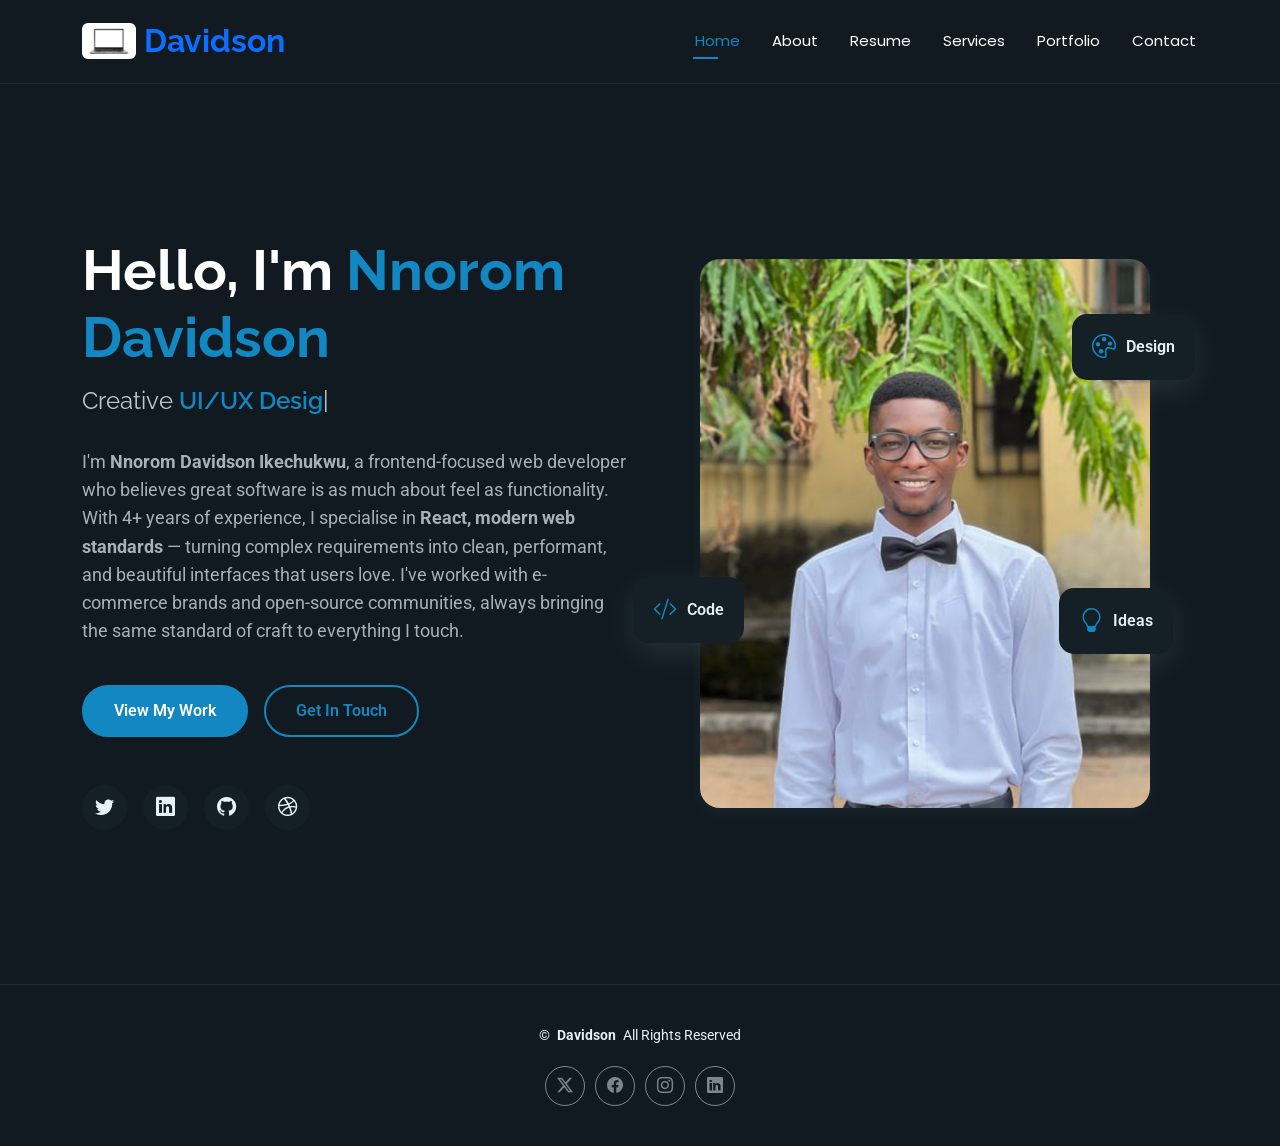
==== commit b33ed5ab: "Updated website design" ====
--- a/index.html
+++ b/index.html
@@ -65,12 +65,12 @@
           <i class="mobile-nav-toggle d-xl-none bi bi-list"></i>
         </nav>
 
-        <div class="header-social-links">
+      <!--   <div class="header-social-links">
           <a href="https://x.com/Davidson Ikechukwu"><i class="bi bi-twitter-x"></i></a>
           <a href="https://www.facebook.com/share/1BREzqqqew/" class="facebook"><i class="bi bi-facebook"></i></a>
           <a href="https://www.instagram.com/nnoromdavidson?igsh=cDBoOHh2YnZlcjl3" class="instagram"><i class="bi bi-instagram"></i></a>
           <a href="#" class="linkedin"><i class="bi bi-linkedin"></i></a>
-        </div>
+        </div> -->
       </div>
     </header>
 
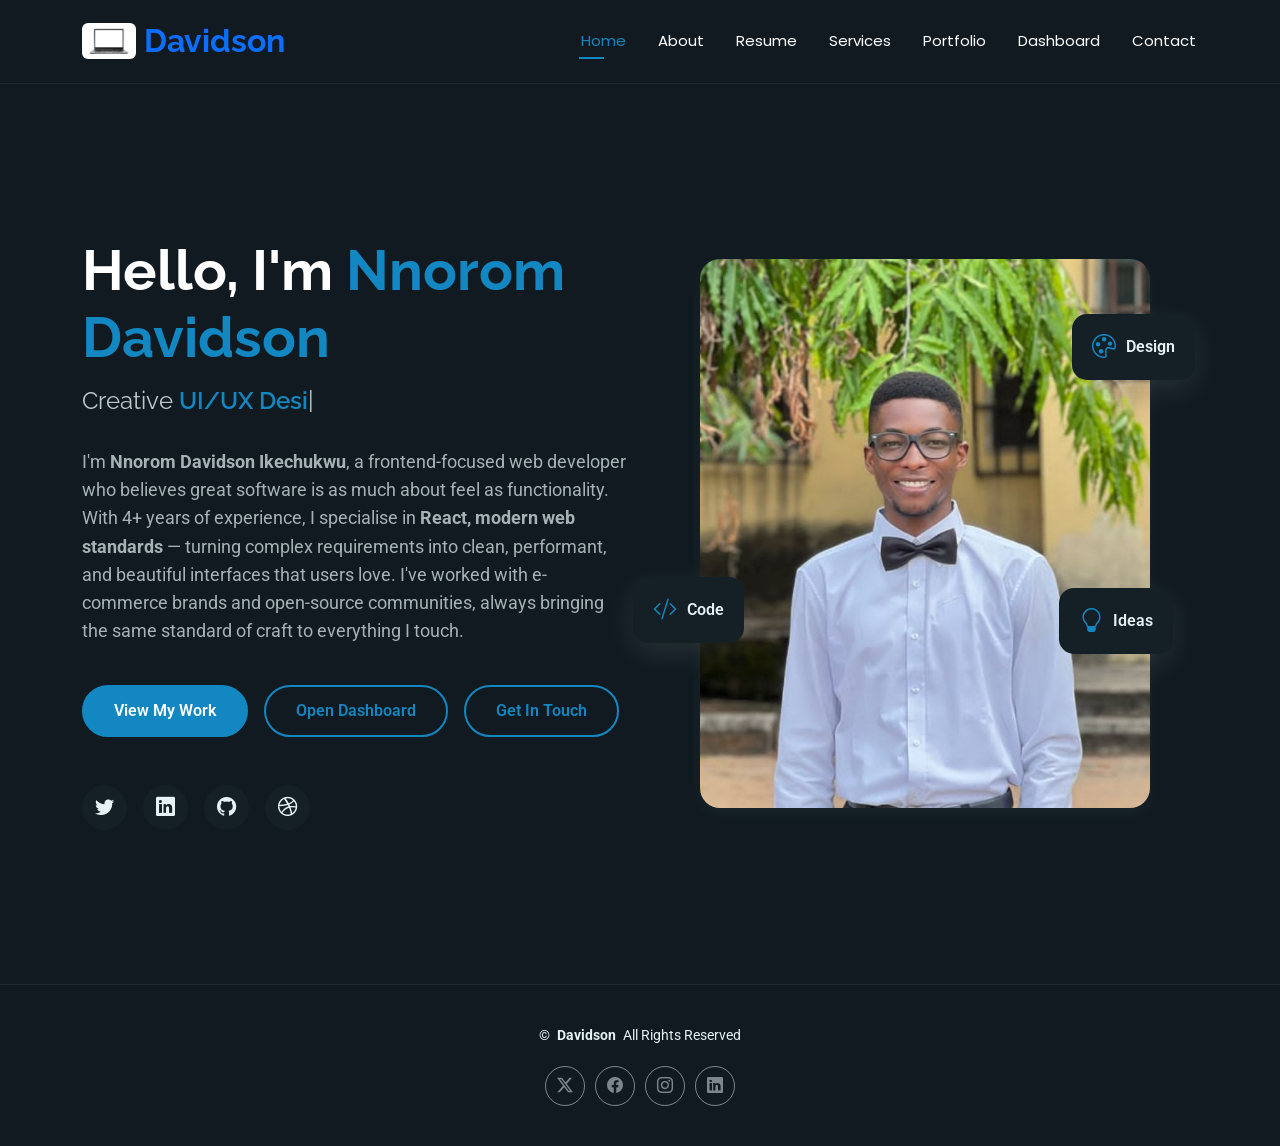
==== commit 61ea7454: "first commit" ====
--- a/index.html
+++ b/index.html
@@ -60,6 +60,7 @@
             <li><a href="resume.html">Resume</a></li>
             <li><a href="services.html">Services</a></li>
             <li><a href="portfolio.html">Portfolio</a></li>
+            <li><a href="dashboard.html">Dashboard</a></li>
             <li><a href="contact.html">Contact</a></li>
           </ul>
           <i class="mobile-nav-toggle d-xl-none bi bi-list"></i>
@@ -116,6 +117,9 @@
                 >
                   <a href="portfolio.html" class="btn btn-primary"
                     >View My Work</a
+                  >
+                  <a href="dashboard.html" class="btn btn-outline"
+                    >Open Dashboard</a
                   >
                   <a href="contact.html" class="btn btn-outline"
                     >Get In Touch</a
